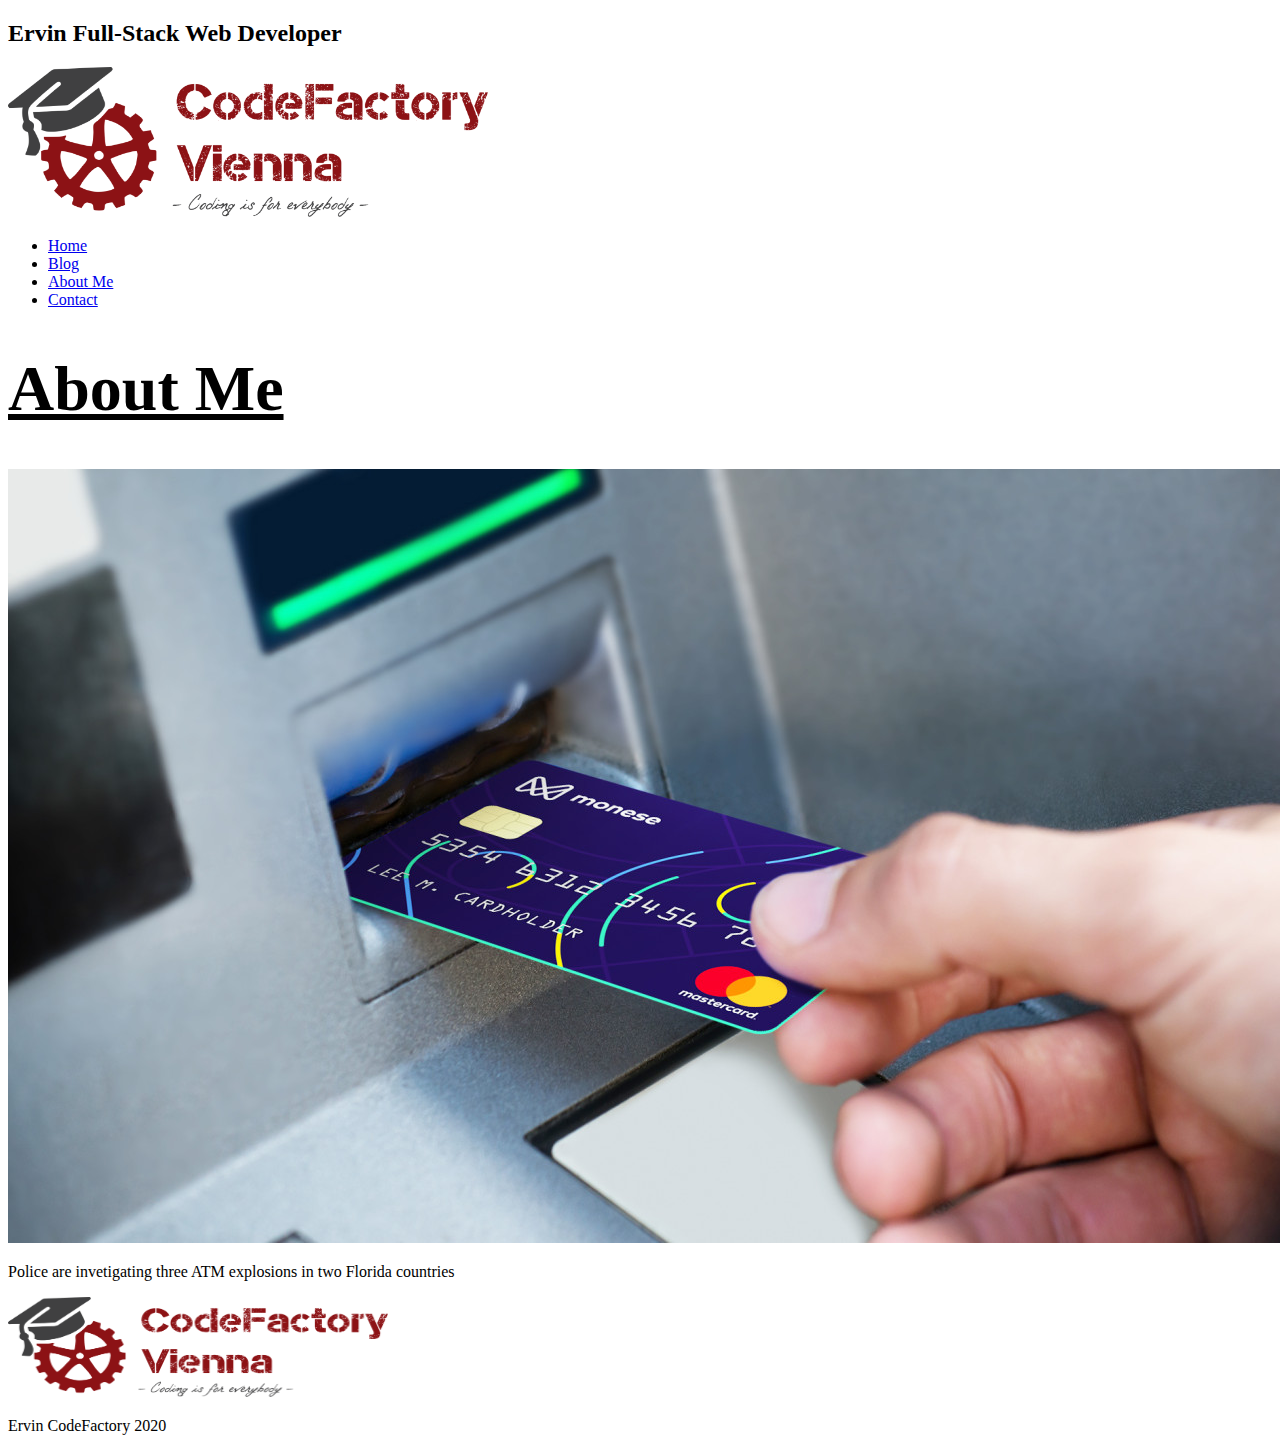
==== about_me_page.html @ 7632ef41 "Started About Me Page" ====
<!DOCTYPE html>
<html lang="en">
<head>
    <meta charset="UTF-8">
    <meta name="viewport" content="width=device-width, initial-scale=1.0">
    <title>My First Blog</title>
    <link rel="stylesheet" href="css/style.css">
    <link rel="stylesheet" href="css/about_me.css">
    <link href="https://fonts.googleapis.com/css2?family=Roboto:wght@400;700&display=swap" rel="stylesheet"> 
</head>
<body>
    <header>
        <div class="logo_box">
            <h2>Ervin Full-Stack Web Developer</h2>
            <img src="img/logo.png" alt="Logo Code Factory" width="480px" height="150px">
        </div>
        <nav>
            <ul>
                <li class="nav_link"><a href="index.html">Home</a></li>
                <li class="nav_link"><a href="#">Blog</a></li>
                <li class="nav_link"><a href="about_me_page.html">About Me</a></li>
                <li class="nav_link"><a href="contact_page.html">Contact</a></li>
            </ul>
        </nav>
    </header>
    <main>
        <div class="main_header">
            <h1>About Me</h1>
        </div>
        <article class="blog_post2"> 
            <img src="img/Debit_card_ATM.jpg" alt="ATM">
            <p class="img_description">Police are invetigating three ATM explosions in two Florida countries</p>
        </article>

    </main>
    <footer>
        <div>
            <img src="img/logo.png" alt="Logo Code Factory" width="380px" height="100px">
        </div>
        <div>
            <p id="copyright_txt">Ervin CodeFactory 2020</p>
        </div>
    </footer>
</body>
</html>
---- css/about_me.css ----
/* main contenet header */

.main_header {
    font-size: 2em;
    text-decoration: underline;
}
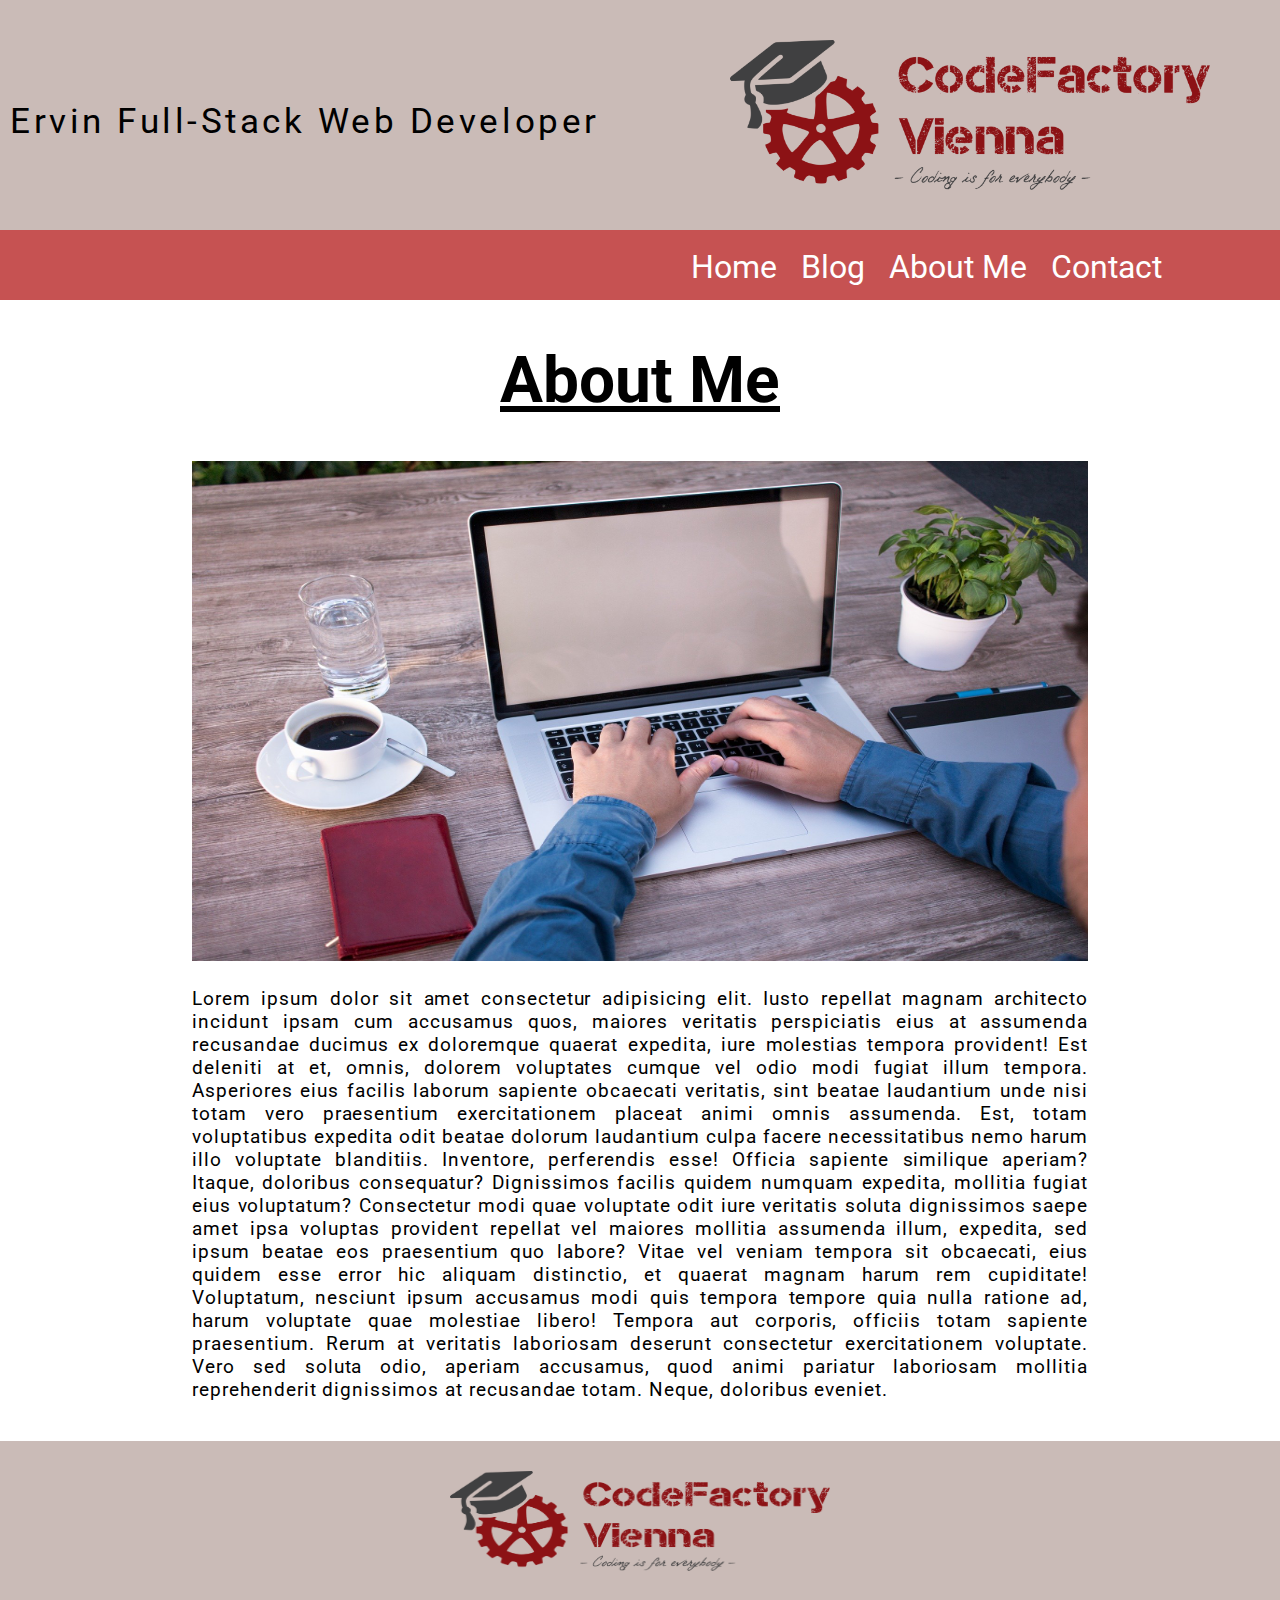
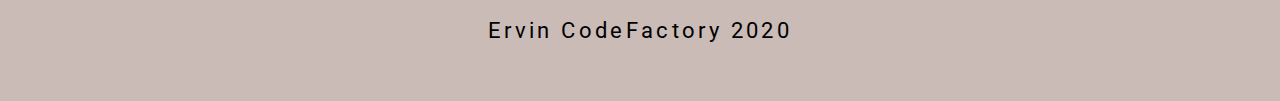
==== commit 51517848: "Finished About Me Page" ====
--- a/about_me_page.html
+++ b/about_me_page.html
@@ -27,9 +27,11 @@
         <div class="main_header">
             <h1>About Me</h1>
         </div>
-        <article class="blog_post2"> 
-            <img src="img/Debit_card_ATM.jpg" alt="ATM">
-            <p class="img_description">Police are invetigating three ATM explosions in two Florida countries</p>
+        <article class="about_img"> 
+            <img src="img/about_me_img.jpg" alt="ATM" width="70%" height="500px">
+            <p class="about_txt">
+                Lorem ipsum dolor sit amet consectetur adipisicing elit. Iusto repellat magnam architecto incidunt ipsam cum accusamus quos, maiores veritatis perspiciatis eius at assumenda recusandae ducimus ex doloremque quaerat expedita, iure molestias tempora provident! Est deleniti at et, omnis, dolorem voluptates cumque vel odio modi fugiat illum tempora. Asperiores eius facilis laborum sapiente obcaecati veritatis, sint beatae laudantium unde nisi totam vero praesentium exercitationem placeat animi omnis assumenda. Est, totam voluptatibus expedita odit beatae dolorum laudantium culpa facere necessitatibus nemo harum illo voluptate blanditiis. Inventore, perferendis esse! Officia sapiente similique aperiam? Itaque, doloribus consequatur? Dignissimos facilis quidem numquam expedita, mollitia fugiat eius voluptatum? Consectetur modi quae voluptate odit iure veritatis soluta dignissimos saepe amet ipsa voluptas provident repellat vel maiores mollitia assumenda illum, expedita, sed ipsum beatae eos praesentium quo labore? Vitae vel veniam tempora sit obcaecati, eius quidem esse error hic aliquam distinctio, et quaerat magnam harum rem cupiditate! Voluptatum, nesciunt ipsum accusamus modi quis tempora tempore quia nulla ratione ad, harum voluptate quae molestiae libero! Tempora aut corporis, officiis totam sapiente praesentium. Rerum at veritatis laboriosam deserunt consectetur exercitationem voluptate. Vero sed soluta odio, aperiam accusamus, quod animi pariatur laboriosam mollitia reprehenderit dignissimos at recusandae totam. Neque, doloribus eveniet.
+            </p>
         </article>
 
     </main>
--- a/css/style.css
+++ b/css/style.css
@@ -0,0 +1,140 @@
+/* reset body properties */
+body {
+    margin: 0;
+    padding: 0;
+    font-family: 'Roboto', sans-serif;
+}
+
+/* Style for the header logo and text */
+.logo_box {
+    background-color: #CABBB7;
+    position: relative;
+    height: 230px;
+}
+
+.logo_box > h2 {
+    margin-top: 0;
+    padding-top: 100px;
+    padding-left: 200px;
+    font-size: 2.2em;
+    font-weight: 400;
+    letter-spacing: 0.1em;
+}
+
+.logo_box > img {
+    position: absolute;
+    top: 40px;
+    right: 70px;
+}
+
+/* Navbar */
+nav {
+    background-color: #C65252;
+    height: 70px;
+}
+
+nav > ul {
+    position: absolute;
+    top: 230px;
+    right: 90px;
+    margin: 0;
+    padding: 18px;
+}
+
+.nav_link {
+    display: inline;
+    list-style-type: none;
+    padding: 10px;
+}
+
+.nav_link > a {
+    text-decoration: none;
+    color: white;
+    font-size: 2em;
+}
+
+/* Main Header */
+
+.main_header {
+    font-weight: 700;
+    text-align: center;
+    font-size: 3em;
+}
+
+/* Main Content*/
+
+/* center all in the main container*/
+main {
+    text-align: center;
+}
+
+.blog_post1 {
+    text-align: center;
+}
+
+.blog_post1 img {
+    width: 90%;
+    height: 300px;
+    /* picture doesn't squeez */
+    object-fit: cover;
+} 
+
+.blog_post2 {
+    padding-right: 3.5%;
+}
+
+.blog_post2,
+.blog_post3 {
+    display: inline-block;
+    width: 45%;
+}
+
+.blog_post2 img,
+.blog_post3 img {
+    width: 100%;
+    height: 300px;
+    background-size: cover;
+}
+
+.img_description {
+    font-size: 1.7em;
+    font-weight: bolder;
+    margin-top: 2px;
+    letter-spacing: 0.05em;
+}
+
+.container {
+    margin: auto;
+    width: 90%;
+    padding: 0;
+    object-fit: cover;
+}
+
+/* Footer */
+
+footer {
+    margin-top: 20px;
+    text-align: center;
+    height: 230px;
+    background-color: #CABBB7;
+    padding-top: 30px;
+}
+
+#copyright_txt {
+     font-size: 1.4em;
+     padding-top: 20px;
+     letter-spacing: 0.15em;
+}
+
+/* used to make the logo_box header bit more responsiv */
+@media screen and (max-width: 1330px) {
+    .logo_box > h2 {
+      padding-left: 10px;
+    }
+}
+@media screen and (max-width: 1130px) {
+    .logo_box > h2 {
+      display: none;
+    }
+}
+
--- a/css/about_me.css
+++ b/css/about_me.css
@@ -3,4 +3,15 @@
 .main_header {
     font-size: 2em;
     text-decoration: underline;
-}+}
+
+.about_txt {
+    margin: 0 auto;
+    width: 70%;
+    text-align: justify;
+    padding: 20px;
+    font-size: 1.2em;
+    margin-top: 2px;
+    letter-spacing: 0.05em;
+}
+
